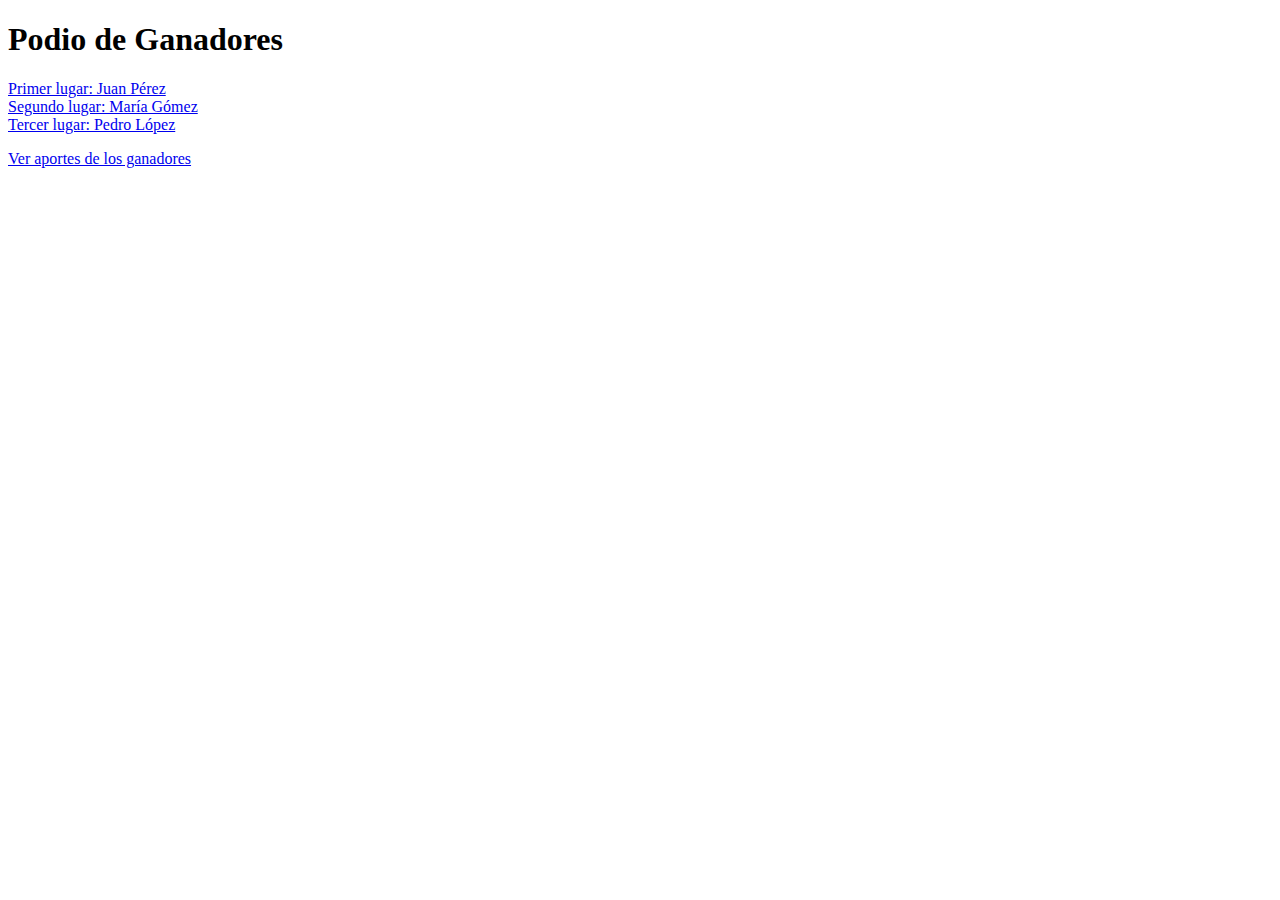
==== index.html @ 9e44dc87 "Create index.html" ====
<!DOCTYPE html>
<html lang="es">
<head>
    <meta charset="UTF-8">
    <meta name="viewport" content="width=device-width, initial-scale=1.0">
    <title>Ganadores del Concurso</title>
    <link rel="stylesheet" href="style.css"> <!-- Asegúrate de que el CSS esté en la misma carpeta -->
</head>
<body>
    <h1>Podio de Ganadores</h1>

    <div class="podio">
        <!-- Aquí se llenarán los ganadores dinámicamente -->
    </div>

    <footer>
        <p><a href="aportes.html">Ver aportes de los ganadores</a></p>
    </footer>

    <script>
        // Datos de los ganadores
        const ganadores = [
            { nombre: "Juan Pérez", puesto: "Primer lugar" },
            { nombre: "María Gómez", puesto: "Segundo lugar" },
            { nombre: "Pedro López", puesto: "Tercer lugar" }
        ];

        // Función para mostrar los ganadores
        function mostrarGanadores() {
            const podio = document.querySelector('.podio');
            ganadores.forEach(g => {
                const div = document.createElement('div');
                div.classList.add('puesto');
                div.classList.add(g.puesto.toLowerCase().replace(' ', '-'));  // Crear una clase personalizada para cada puesto
                div.innerHTML = `<a href="aportes.html">${g.puesto}: ${g.nombre}</a>`;
                podio.appendChild(div);
            });
        }

        // Llamamos a la función para mostrar los ganadores
        mostrarGanadores();
    </script>
</body>
</html>
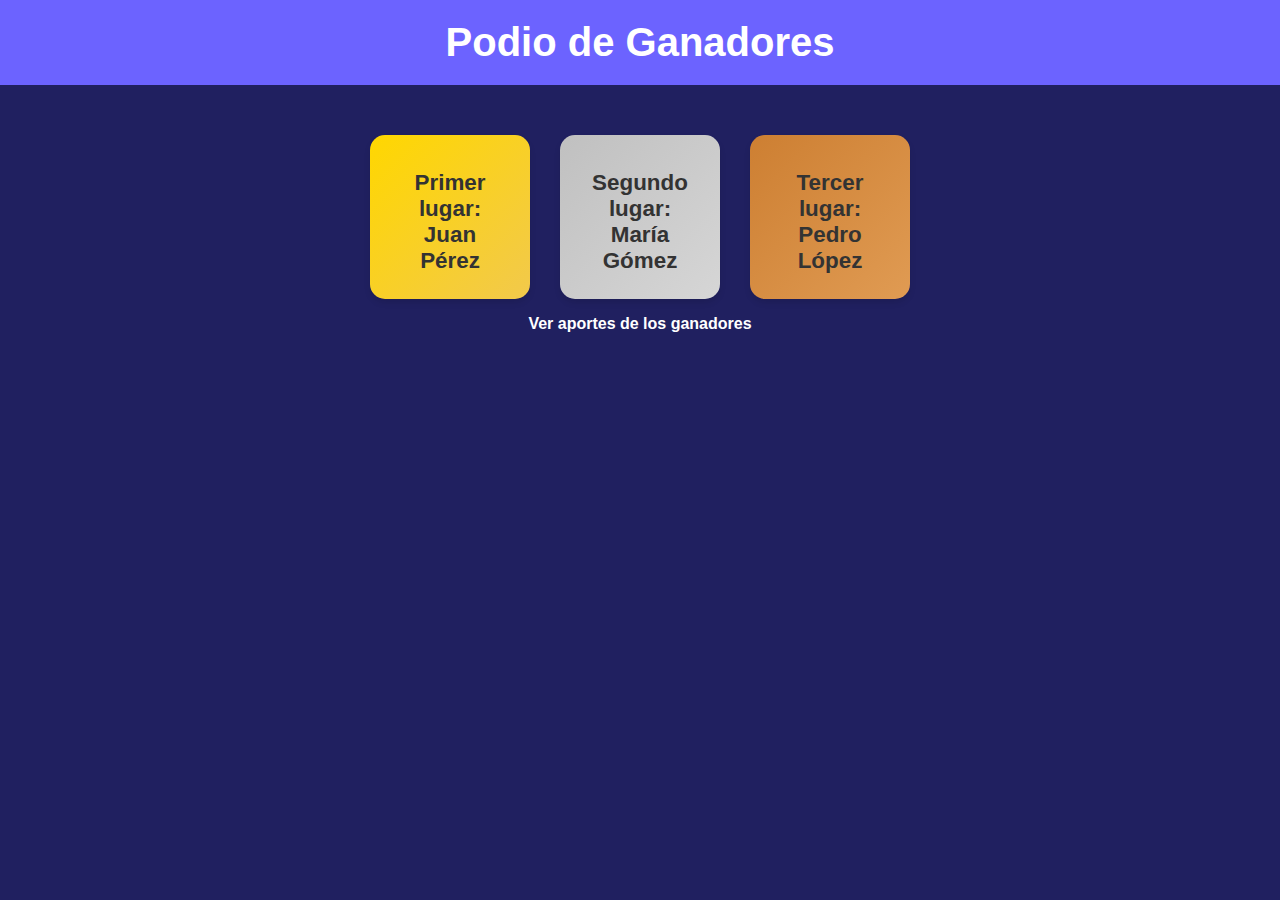
==== commit b55c4400: "Update index.html" ====
--- a/index.html
+++ b/index.html
@@ -4,41 +4,27 @@
     <meta charset="UTF-8">
     <meta name="viewport" content="width=device-width, initial-scale=1.0">
     <title>Ganadores del Concurso</title>
-    <link rel="stylesheet" href="style.css"> <!-- Asegúrate de que el CSS esté en la misma carpeta -->
+    <link rel="stylesheet" href="style.css"> <!-- Archivo CSS en la misma carpeta -->
 </head>
 <body>
     <h1>Podio de Ganadores</h1>
 
-    <div class="podio">
-        <!-- Aquí se llenarán los ganadores dinámicamente -->
+    <div class="podios">
+        <div class="podio primer-lugar">
+            <a href="aportes.html" class="nombre">Primer lugar: Juan Pérez</a>
+        </div>
+
+        <div class="podio segundo-lugar">
+            <a href="aportes.html" class="nombre">Segundo lugar: María Gómez</a>
+        </div>
+
+        <div class="podio tercer-lugar">
+            <a href="aportes.html" class="nombre">Tercer lugar: Pedro López</a>
+        </div>
     </div>
 
     <footer>
         <p><a href="aportes.html">Ver aportes de los ganadores</a></p>
     </footer>
-
-    <script>
-        // Datos de los ganadores
-        const ganadores = [
-            { nombre: "Juan Pérez", puesto: "Primer lugar" },
-            { nombre: "María Gómez", puesto: "Segundo lugar" },
-            { nombre: "Pedro López", puesto: "Tercer lugar" }
-        ];
-
-        // Función para mostrar los ganadores
-        function mostrarGanadores() {
-            const podio = document.querySelector('.podio');
-            ganadores.forEach(g => {
-                const div = document.createElement('div');
-                div.classList.add('puesto');
-                div.classList.add(g.puesto.toLowerCase().replace(' ', '-'));  // Crear una clase personalizada para cada puesto
-                div.innerHTML = `<a href="aportes.html">${g.puesto}: ${g.nombre}</a>`;
-                podio.appendChild(div);
-            });
-        }
-
-        // Llamamos a la función para mostrar los ganadores
-        mostrarGanadores();
-    </script>
 </body>
 </html>
--- a/style.css
+++ b/style.css
@@ -0,0 +1,99 @@
+body {
+  font-family: 'Arial', sans-serif;
+  margin: 0;
+  padding: 0;
+  background-color: #202060;
+  color: #333;
+  text-align: center;
+}
+
+h1 {
+  background-color: #6c63ff;
+  color: white;
+  margin: 0;
+  padding: 20px 0;
+  font-size: 2.5rem;
+}
+
+.podios {
+  display: flex;
+  justify-content: center;
+  align-items: flex-end;
+  margin-top: 50px;
+  gap: 30px;
+}
+
+.podio {
+  text-align: center;
+  padding: 20px;
+  border-radius: 15px;
+  width: 120px;
+  box-shadow: 0 4px 6px rgba(0, 0, 0, 0.1);
+  transition: transform 0.3s ease, box-shadow 0.3s ease;
+}
+
+.podio:hover {
+  transform: translateY(-10px);
+  box-shadow: 0 6px 12px rgba(0, 0, 0, 0.2);
+}
+
+.primer-lugar {
+  background: linear-gradient(135deg, #ffd700, #f2c94c);
+  color: #000;
+}
+
+.segundo-lugar {
+  background: linear-gradient(135deg, #c0c0c0, #d6d6d6);
+  color: #000;
+}
+
+.tercer-lugar {
+  background: linear-gradient(135deg, #cd7f32, #e09b53);
+  color: #000;
+}
+
+.nombre {
+  display: block;
+  margin-top: 10px;
+  font-size: 1.4rem;
+  text-decoration: none;
+  color: #333;
+  font-weight: bold;
+  padding: 5px;
+  border-radius: 5px;
+  transition: color 0.3s ease, background-color 0.3s ease;
+}
+
+.nombre:hover {
+  color: white;
+  background-color: #6c63ff;
+}
+
+a {
+  text-decoration: none;
+  color: #ffffff;
+  font-weight: bold;
+  transition: color 0.3s ease;
+}
+
+a:hover {
+  color: #ff5733;
+}
+
+a:visited {
+  color: #ffffff;
+}
+
+ul {
+  list-style-type: none;
+  padding: 0;
+}
+
+li {
+  margin: 10px 0;
+}
+
+h2 {
+  font-size: 1.8rem;
+  color: #444;
+}
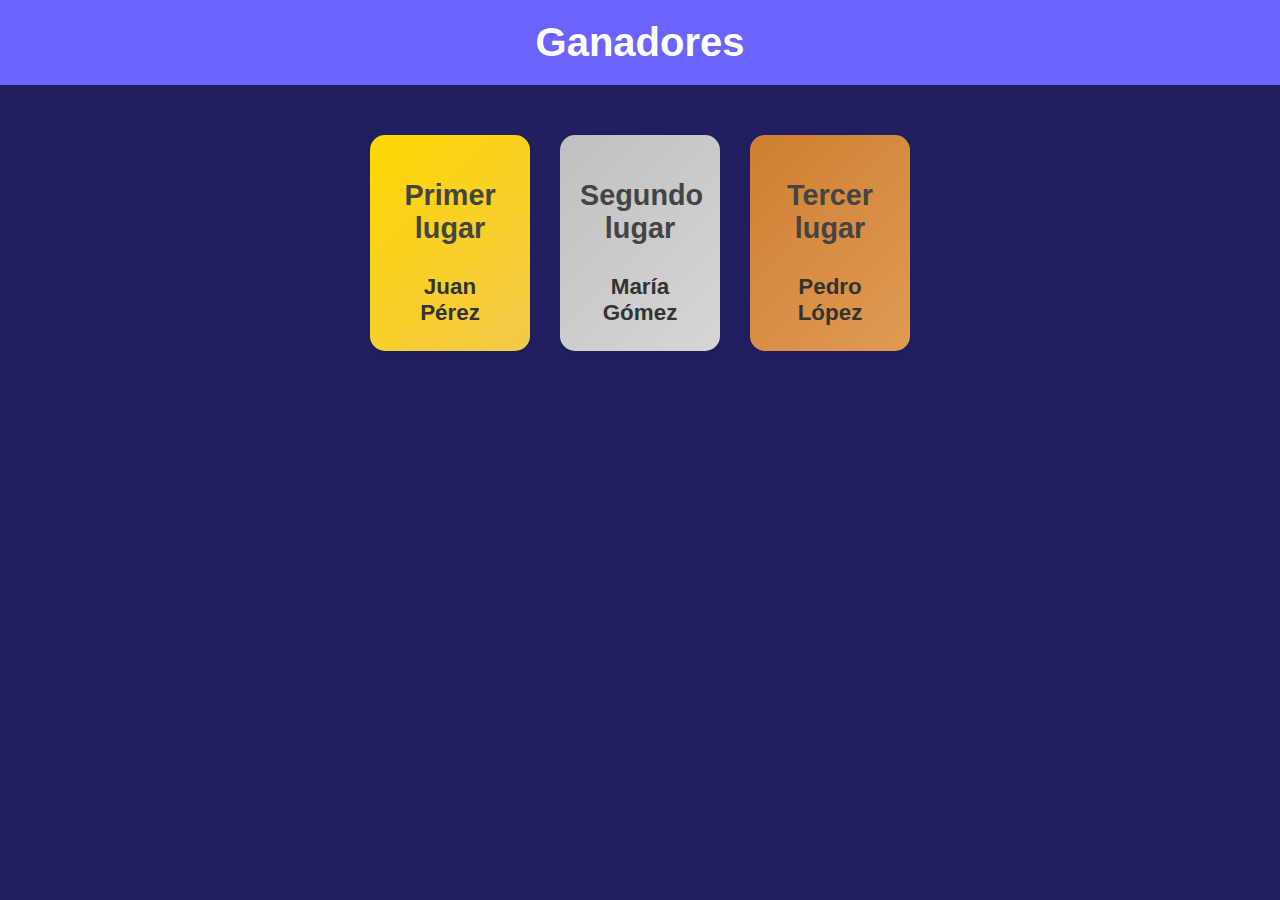
==== commit 37309d6e: "Update index.html" ====
--- a/index.html
+++ b/index.html
@@ -3,28 +3,27 @@
 <head>
     <meta charset="UTF-8">
     <meta name="viewport" content="width=device-width, initial-scale=1.0">
-    <title>Ganadores del Concurso</title>
-    <link rel="stylesheet" href="style.css"> <!-- Archivo CSS en la misma carpeta -->
+    <title>Ganadores</title>
+    <link rel="stylesheet" href="style.css">
 </head>
 <body>
-    <h1>Podio de Ganadores</h1>
+    <h1>Ganadores</h1>
 
     <div class="podios">
         <div class="podio primer-lugar">
-            <a href="aportes.html" class="nombre">Primer lugar: Juan Pérez</a>
+            <h2>Primer lugar</h2>
+            <a href="aportes_juan.html" class="nombre">Juan Pérez</a>
         </div>
-
         <div class="podio segundo-lugar">
-            <a href="aportes.html" class="nombre">Segundo lugar: María Gómez</a>
+            <h2>Segundo lugar</h2>
+            <a href="aportes_maria.html" class="nombre">María Gómez</a>
         </div>
-
         <div class="podio tercer-lugar">
-            <a href="aportes.html" class="nombre">Tercer lugar: Pedro López</a>
+            <h2>Tercer lugar</h2>
+            <a href="aportes_pedro.html" class="nombre">Pedro López</a>
         </div>
     </div>
 
-    <footer>
-        <p><a href="aportes.html">Ver aportes de los ganadores</a></p>
-    </footer>
 </body>
 </html>
+
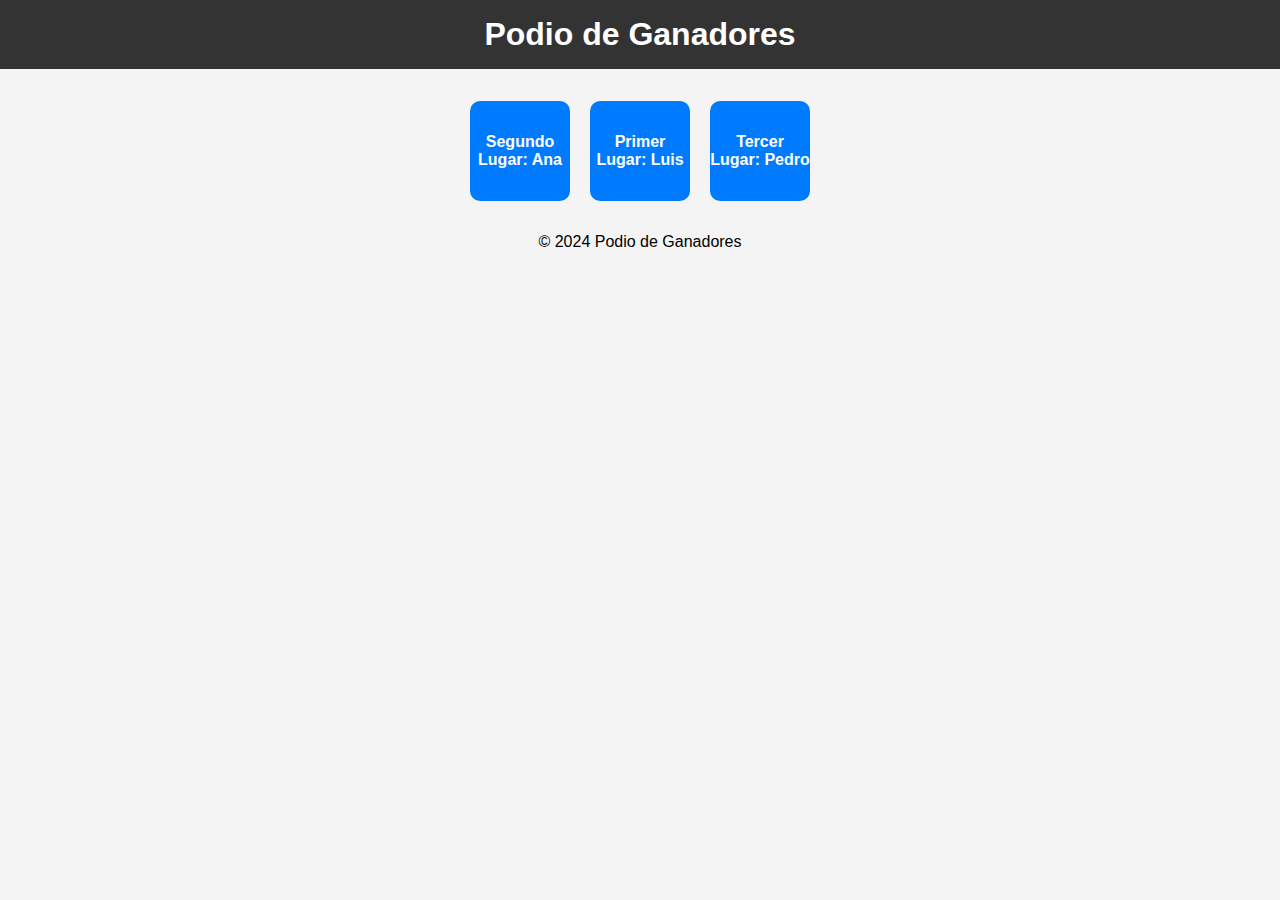
==== commit 91ee5335: "Add files via upload" ====
--- a/index.html
+++ b/index.html
@@ -1,29 +1,30 @@
 <!DOCTYPE html>
-<html lang="es">
+<html lang="en">
 <head>
-    <meta charset="UTF-8">
-    <meta name="viewport" content="width=device-width, initial-scale=1.0">
-    <title>Ganadores</title>
-    <link rel="stylesheet" href="style.css">
+  <meta charset="UTF-8">
+  <meta name="viewport" content="width=device-width, initial-scale=1.0">
+  <title>Podio de Ganadores</title>
+  <link rel="stylesheet" href="css/styles.css">
 </head>
 <body>
-    <h1>Ganadores</h1>
-
-    <div class="podios">
-        <div class="podio primer-lugar">
-            <h2>Primer lugar</h2>
-            <a href="aportes_juan.html" class="nombre">Juan Pérez</a>
-        </div>
-        <div class="podio segundo-lugar">
-            <h2>Segundo lugar</h2>
-            <a href="aportes_maria.html" class="nombre">María Gómez</a>
-        </div>
-        <div class="podio tercer-lugar">
-            <h2>Tercer lugar</h2>
-            <a href="aportes_pedro.html" class="nombre">Pedro López</a>
-        </div>
+  <header>
+    <h1>Podio de Ganadores</h1>
+  </header>
+  <main>
+    <div class="podium">
+      <div class="second-place">
+        <a href="winner2.html">Segundo Lugar: Ana</a>
+      </div>
+      <div class="first-place">
+        <a href="winner1.html">Primer Lugar: Luis</a>
+      </div>
+      <div class="third-place">
+        <a href="winner3.html">Tercer Lugar: Pedro</a>
+      </div>
     </div>
-
+  </main>
+  <footer>
+    <p>&copy; 2024 Podio de Ganadores</p>
+  </footer>
 </body>
 </html>
-
--- a/css/styles.css
+++ b/css/styles.css
@@ -0,0 +1,58 @@
+body {
+  font-family: Arial, sans-serif;
+  margin: 0;
+  padding: 0;
+  text-align: center;
+  background-color: #f4f4f4;
+}
+
+header {
+  background-color: #333;
+  color: #fff;
+  padding: 1rem 0;
+}
+
+h1 {
+  margin: 0;
+}
+
+.podium {
+  display: flex;
+  justify-content: center;
+  align-items: flex-end;
+  margin: 2rem auto;
+  max-width: 600px;
+}
+
+.podium div {
+  margin: 0 10px;
+  width: 100px;
+  height: 100px;
+  display: flex;
+  align-items: center;
+  justify-content: center;
+  background-color: #007bff;
+  color: white;
+  font-weight: bold;
+  border-radius: 10px;
+}
+
+.first-place {
+  height: 200px; /* Changed height */
+  background-color: #FFD700; /* Changed background color */
+}
+
+.second-place {
+  height: 175px; /* Changed height */
+  background-color: #C0C0C0; /* Changed background color */
+}
+
+.third-place {
+  height: 150px; /* Changed height */
+  background-color: #CD7F32; /* Changed background color */
+}
+
+a {
+  text-decoration: none;
+  color: white;
+}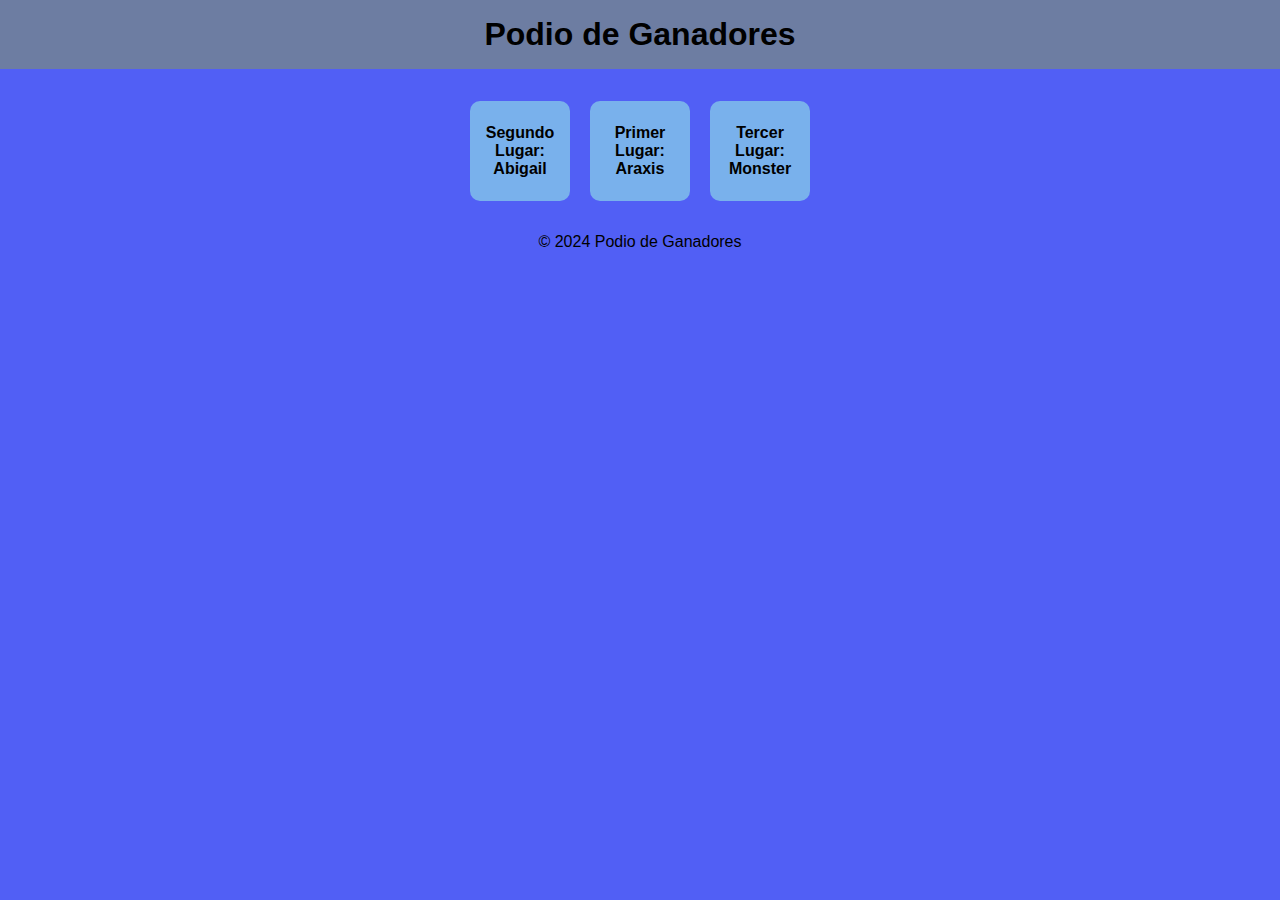
==== commit 481cd2c3: "Update index.html" ====
--- a/index.html
+++ b/index.html
@@ -13,13 +13,13 @@
   <main>
     <div class="podium">
       <div class="second-place">
-        <a href="winner2.html">Segundo Lugar: Ana</a>
+        <a href="winner2.html">Segundo Lugar: Abigail</a>
       </div>
       <div class="first-place">
-        <a href="winner1.html">Primer Lugar: Luis</a>
+        <a href="winner1.html">Primer Lugar: Araxis</a>
       </div>
       <div class="third-place">
-        <a href="winner3.html">Tercer Lugar: Pedro</a>
+        <a href="winner3.html">Tercer Lugar: Monster</a>
       </div>
     </div>
   </main>
--- a/css/styles.css
+++ b/css/styles.css
@@ -3,12 +3,12 @@
   margin: 0;
   padding: 0;
   text-align: center;
-  background-color: #f4f4f4;
+  background-color: #515ff5;
 }
 
 header {
-  background-color: #333;
-  color: #fff;
+  background-color: #6d7da2;
+  color: #000;
   padding: 1rem 0;
 }
 
@@ -31,7 +31,7 @@
   display: flex;
   align-items: center;
   justify-content: center;
-  background-color: #007bff;
+  background-color: #79b1ec;
   color: white;
   font-weight: bold;
   border-radius: 10px;
@@ -54,5 +54,5 @@
 
 a {
   text-decoration: none;
-  color: white;
-}+  color: black;
+}
